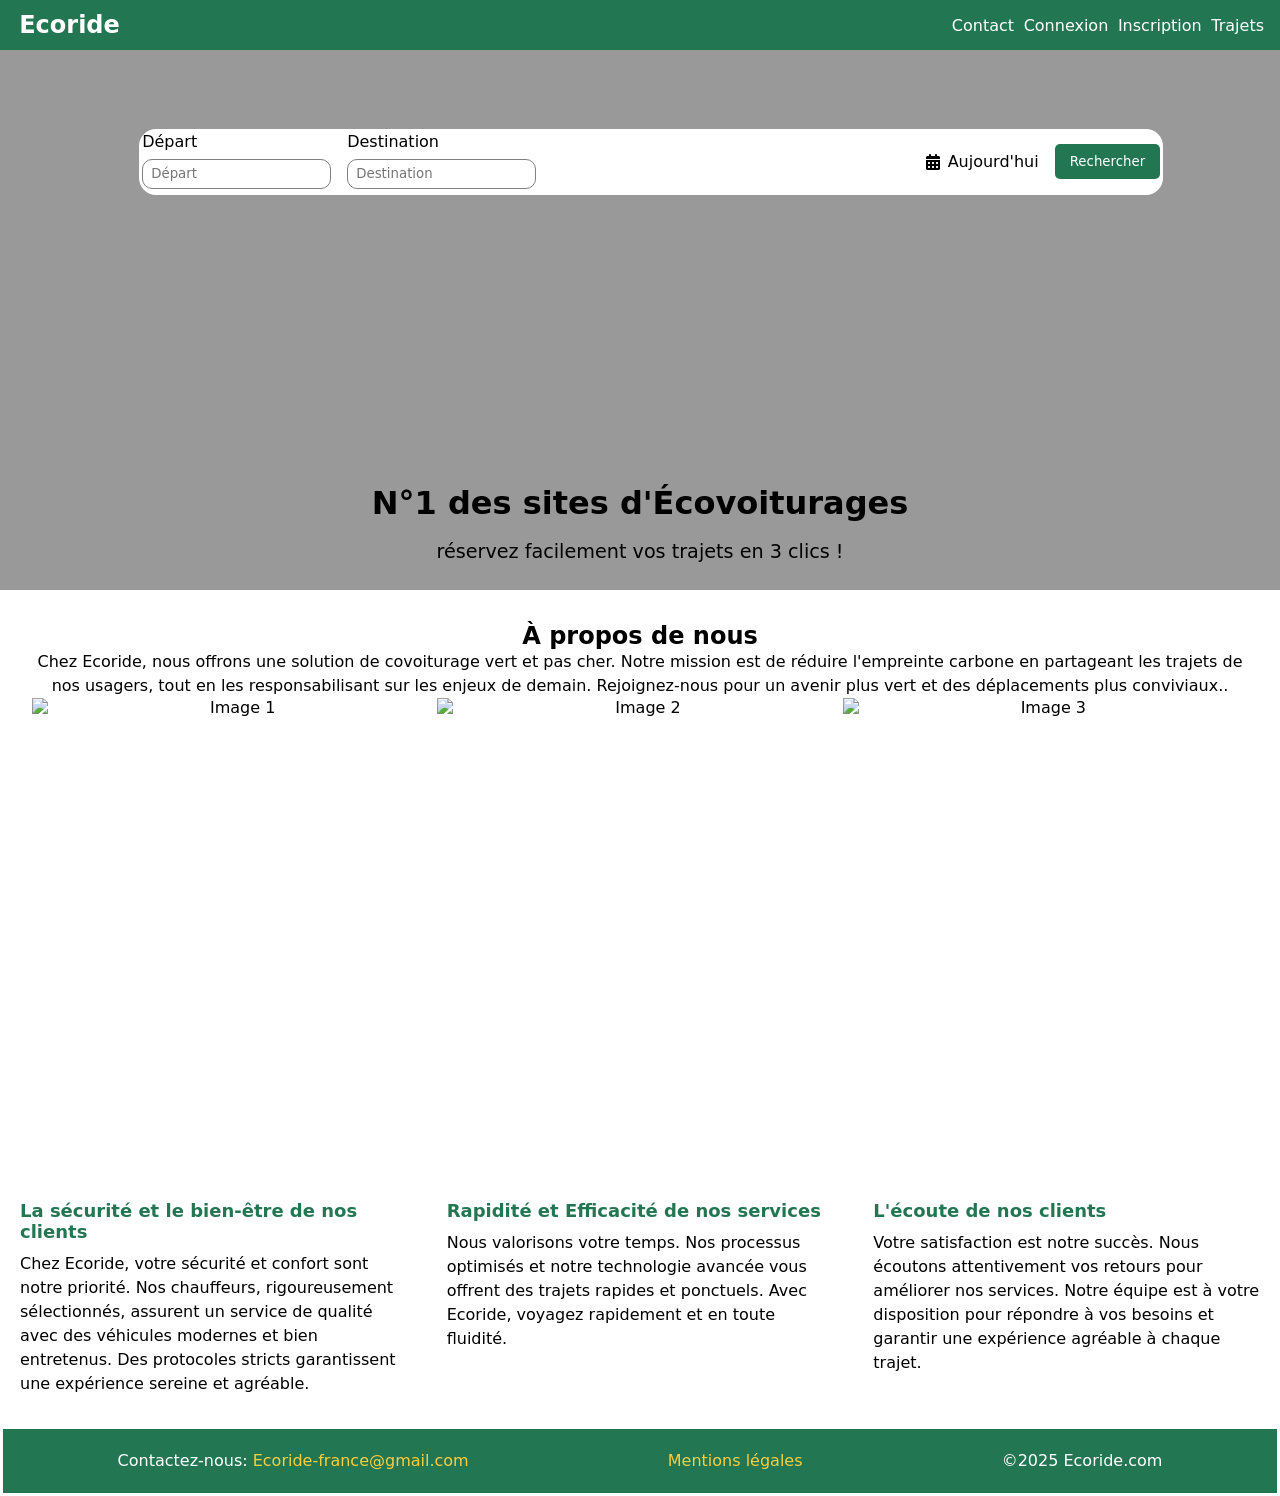
==== index.html @ 4338648e "Pending changes exported from your codespace" ====
<!DOCTYPE html>
<html lang="fr">

<head>
  <meta charset="UTF-8" />
  <meta name="viewport" content="width=device-width, initial-scale=1.0" />
  <title>Page d'accueil - Covoiturage</title>
  <link rel="stylesheet" href="style.css" />
  <link rel="stylesheet" href="https://cdnjs.cloudflare.com/ajax/libs/font-awesome/6.0.0-beta3/css/all.min.css">
</head>

<body>

  <!-- ===== HEADER / MENU ===== -->
  <header>
    <nav class="navbar">
      <div class="logo-container">
        <a href="index.html" class="logo">Ecoride</a>
      </div>

      <button class="burger">
        <div class="line"></div>
        <div class="line"></div>
        <div class="line"></div>
      </button>

      <!-- Barre de recherche -->
      <div class="search-container">
        <div class="search-inputs">
          <div class="input-group">
            <label for="depart">Départ</label>
            <input type="text" id="depart" placeholder="Départ">
          </div>
          <div class="input-group">
            <label for="destination">Destination</label>
            <input type="text" id="destination" placeholder="Destination">
          </div>
        </div>
        <div class="search-options">
          <div class="option-group">
            <i class="fas fa-calendar-alt"></i>
            <label>Aujourd'hui</label>
          </div>
        </div>
        <button class="search-button">Rechercher</button>
      </div>

      <!-- Menu de navigation -->
      <ul class="nav-links">
        <li><a href="contact/contact.html">Contact</a></li>
        <li><a href="connexion/connexion.html">Connexion</a></li>
        <li><a href="inscription/inscription.html">Inscription</a></li>
        <li><a href="trajets/trajets.html">Trajets</a></li>
      </ul>
    </nav>
  </header>

  <section class="hero">
    <div class="hero-overlay">
      <div class="hero-content">
        <h1>N°1 des sites d'Écovoiturages</h1>
        <p>réservez facilement vos trajets en 3 clics !</p>
      </div>
    </div>
  </section>

  <section class="presentation">
    <h1>À propos de nous</h1>
    <p>
      Chez Ecoride, nous offrons une solution de covoiturage vert et pas cher. Notre mission est de réduire l'empreinte carbone en partageant les trajets de nos usagers, tout en les responsabilisant sur les enjeux de demain. Rejoignez-nous pour un avenir plus vert et des déplacements plus conviviaux..
    </p>
    <div class="images-container">
      <img src="https://via.placeholder.com/300x200" alt="Image 1" />
      <img src="https://via.placeholder.com/300x200" alt="Image 2" />
      <img src="https://via.placeholder.com/300x200" alt="Image 3" />
    </div>
  </section>

  <div class="container">
    <section class="securite">
      <div class="securite-content">
        <h2>La sécurité et le bien-être de nos clients</h2>
        <p>Chez Ecoride, votre sécurité et confort sont notre priorité. Nos chauffeurs, rigoureusement sélectionnés,
          assurent un service de qualité avec des véhicules modernes et bien entretenus. Des protocoles stricts
          garantissent une expérience sereine et agréable.</p>
      </div>
    </section>

    <section class="rapidite">
      <div class="rapidite-content">
        <h2>Rapidité et Efficacité de nos services</h2>
        <p>Nous valorisons votre temps. Nos processus optimisés et notre technologie avancée vous offrent des
          trajets rapides et ponctuels. Avec Ecoride, voyagez rapidement et en toute fluidité.</p>
      </div>
    </section>

    <section class="ecoute">
      <div class="ecoute-content">
        <h2>L'écoute de nos clients</h2>
        <p>Votre satisfaction est notre succès. Nous écoutons attentivement vos retours pour améliorer nos services.
          Notre équipe est à votre disposition pour répondre à vos besoins et garantir une expérience agréable à
          chaque trajet.</p>
      </div>
    </section>
  </div>

  <footer>
    <p class="pf">Contactez-nous:<a href="mailto:Ecoride-france@gmail.com"> Ecoride-france@gmail.com</a></p>
    <p><a href="#">Mentions légales</a></p>
    <p>©2025 Ecoride.com</p>
  </footer>

  <script src="script.js"></script>
</body>

</html>
---- style.css ----
* {
    margin: 0;
    padding: 0;
    box-sizing: border-box;
    font-family: system-ui, -apple-system, BlinkMacSystemFont, 'Segoe UI', Roboto, Oxygen, Ubuntu, Cantarell, 'Open Sans', 'Helvetica Neue', sans-serif;
  }
  
  body {
    background-color: white;
    color: black;
    overflow-x: hidden;
  }
  
  /* ===== NAVBAR ===== */
  header {
    background-color: #227752;
    padding: 0.7rem;
    position: relative;
  }
  
  .navbar {
    display: flex;
    align-items: center;
    justify-content: space-between;
  }
  
  .logo-container .logo {
    color: white;
    text-decoration: none;
    font-weight: bold;
    font-size: 1.5rem;
    padding: 0.5rem;
  }
  
  .search-container {
    position: absolute;
    top: 1%;
    width: 80%;
    background: white;
    padding: 3px;
    margin: 10%;
    border-radius: 17px;
    display: flex;
    justify-content: space-between;
    align-items: center;
    flex-wrap: wrap;
    z-index: 1;
  }
  
  .search-container input {
    padding: 4px;
    border: none;
    border-radius: 50px;
    height: 50%;
  
  }
  
  .search-button {
    background: #227752;
    color: white;
    border: none;
    padding: 10px 15px;
    cursor: pointer;
    border-radius: 5px;
  }
  
  .search-inputs {
    display: flex;
    flex-wrap: wrap;
    flex: 1;
  }
  
  .input-group {
    display: flex;
    flex-direction: column;
    margin-right: 1rem;
  }
  
  .input-group label {
    color: black;
    margin-bottom: 0.5rem;
  }
  
  .input-group input {
    display: flex;
    flex-direction: column;
    padding: 0.5rem;
    border: 1px solid grey;
    border-radius: 10px;
  }
  
  .search-options {
    display: flex;
    align-items: center;
    margin-right: 1rem;
  }
  
  .option-group {
    display: flex;
    align-items: center;
    color: black;
  }
  
  .option-group i {
    margin: 0.5rem;
  }
  
  .custom-icon {
    color: white;
    font-size: 1.5rem;
    margin-right: 0.5rem;
    background-color: #227752;
    border-radius: 100%;
  }
  
  li button {
    background: none;
    border: none;
    cursor: pointer;
    padding: 0;
    outline: none;
  }
  
  .nav-links {
    list-style: none;
    display: flex;
  }
  
  .nav-links a {
    color: white;
    text-decoration: none;
    font-weight: 500;
    padding: 0.3rem;
    background: linear-gradient(to right, #f9cd3e 0%, #f9cd3e 100%) no-repeat left bottom 2px / 0% 2px;
    transition: background-size 0.27s ease-in-out;
  }
  
  .nav-links a:hover {
    background-size: 100% 2px;
    text-decoration: none;
  }
  
  /* ===== HERO SECTION ===== */
  .hero {
    position: relative;
    background: url('chemin-de-ton-image.jpg') no-repeat center/cover;
    height: 60vh;
    display: flex;
    align-items: center;
    justify-content: center;
  }
  
  .hero-overlay {
    position: absolute;
    width: 100%;
    height: 100%;
    background: rgba(0, 0, 0, 0.4);
    display: flex;
    flex-direction: column;
    align-items: center;
    justify-content: center;
  }
  
  .hero-content {
    position: relative;
    z-index: 1;
    color: white;
    text-align: center;
    top: 50%;
    transform: translateY(-50%);
  }
  
  .hero-content h1 {
    font-size: 2rem;
    color: black;
    margin-bottom: 1rem;
  }
  
  .hero-content p {
    color: black;
    font-size: 1.2rem;
    margin-bottom: 1.5rem;
  }
  
  /* ===== PRESENTATION ===== */
  .presentation {
    padding: 2rem;
    text-align: center;
  }
  
  .container {
    display: flex;
    flex-direction: row;
  }
  
  .container section {
    flex: 1;
    padding: 20px;
    padding-bottom: 30px;
    box-sizing: border-box;
  }
  
  h2 {
    font-size: 18px;
    margin-bottom: 10px;
    color: #227752;
  }
  
  p {
    font-size: 16px;
    line-height: 1.5;
  }
  
  .images-container {
    display: flex;
    justify-content: space-between;
  }
  
  .images-container img {
    height: 50vh;
    width: 50vw; 
  }
  
  footer {
    display: flex;
    flex-direction: row;
    text-align: center;
    justify-content: space-around;
    padding: 15px;
    margin: 3px;
    background-color: #227752;
    color: white;
  }
  
  a {
    color: #f9cd3e;
    text-decoration: none;
  }
  
  footer p {
    margin: 5px;
  }
  
  a:hover {
    text-decoration: underline;
  }
  
  .burger {
    display: none;
    flex-direction: column;
    cursor: pointer;
    padding: 10px;
    background-color: #227752;
    border: none;
  }
  
  .burger div {
    width: 25px;
    height: 3px;
    margin: 4px 0;
    border-radius: 2px;
    border: solid 2px white;
  }
  
  /* ===== MEDIA QUERIES ===== */
  @media (max-width: 777px) {
    .container {
      flex-direction: column;
    }
  
    .container section {
      flex: none;
      margin-bottom: 20px;
    }
  
    .hero-content h1 {
      font-size: 22px;
      color: black;
      margin-bottom: 1rem;
    }
  
    .hero-content p {
      color: black;
      font-size: 12px;
      margin-bottom: 1.5rem;
    }
  
    h2 {
      font-size: 15px;
    }
  
    p {
      font-size: 12px;
    }
  
    .images-container {
      flex-direction: column;
      align-items: center;
    }
  
    .images-container img {
      height: 50vh;
      width: 50vw;
      margin-bottom: 10px; 
    }
  
    footer {
      flex-direction: column;
      justify-content: space-around;
      padding: 3px;
      margin: 3px;
    }
  
    footer p {
      margin: 0;
    }
  
    .nav-links {
      position: absolute;
      right: 0px;
      height: 92vh;
      top: 60px;
      background-color: #227752;
      flex-direction: column;
      width: 50%;
      transform: translateX(100%);
      transition: transform 0.5s ease-in-out;
    }
  
    .nav-links.active {
      transform: translateX(0%);
      z-index: 2;
    }
  
    .nav-links li {
      text-align: center;
      margin: 10px 0;
    }
  
    .burger {
      display: flex;
    }
  
    .search-container {
      position: absolute;
      top: 66%;
      width: 80%;
      background: white;
      padding: 3px;
      margin: 10%;
      border-radius: 17px;
      display: flex;
      justify-content: space-between;
      align-item: center;
      flex-wrap: wrap;
      z-index: 1;
    }
  
    .search-inputs {
      width: 100%;
      padding: 0.5px;
    }
  
    .input-group {
      width: 100%;
      margin-bottom: 2px;
      padding: 2px;
    }
  
    .input-group input {
      width: 100%;
      padding: 5px;
      font-size: 0.7rem;
    }
  
    .search-options {
      width: 100%;
      margin-top: 8px;
      padding: 2px;
    }
  
    .search-button {
      align-self: center;
      width: 75%;
      padding: 8px;
      font-size: 0.9rem;
      margin-top: 15px;
      margin: auto;
  
    }
  }
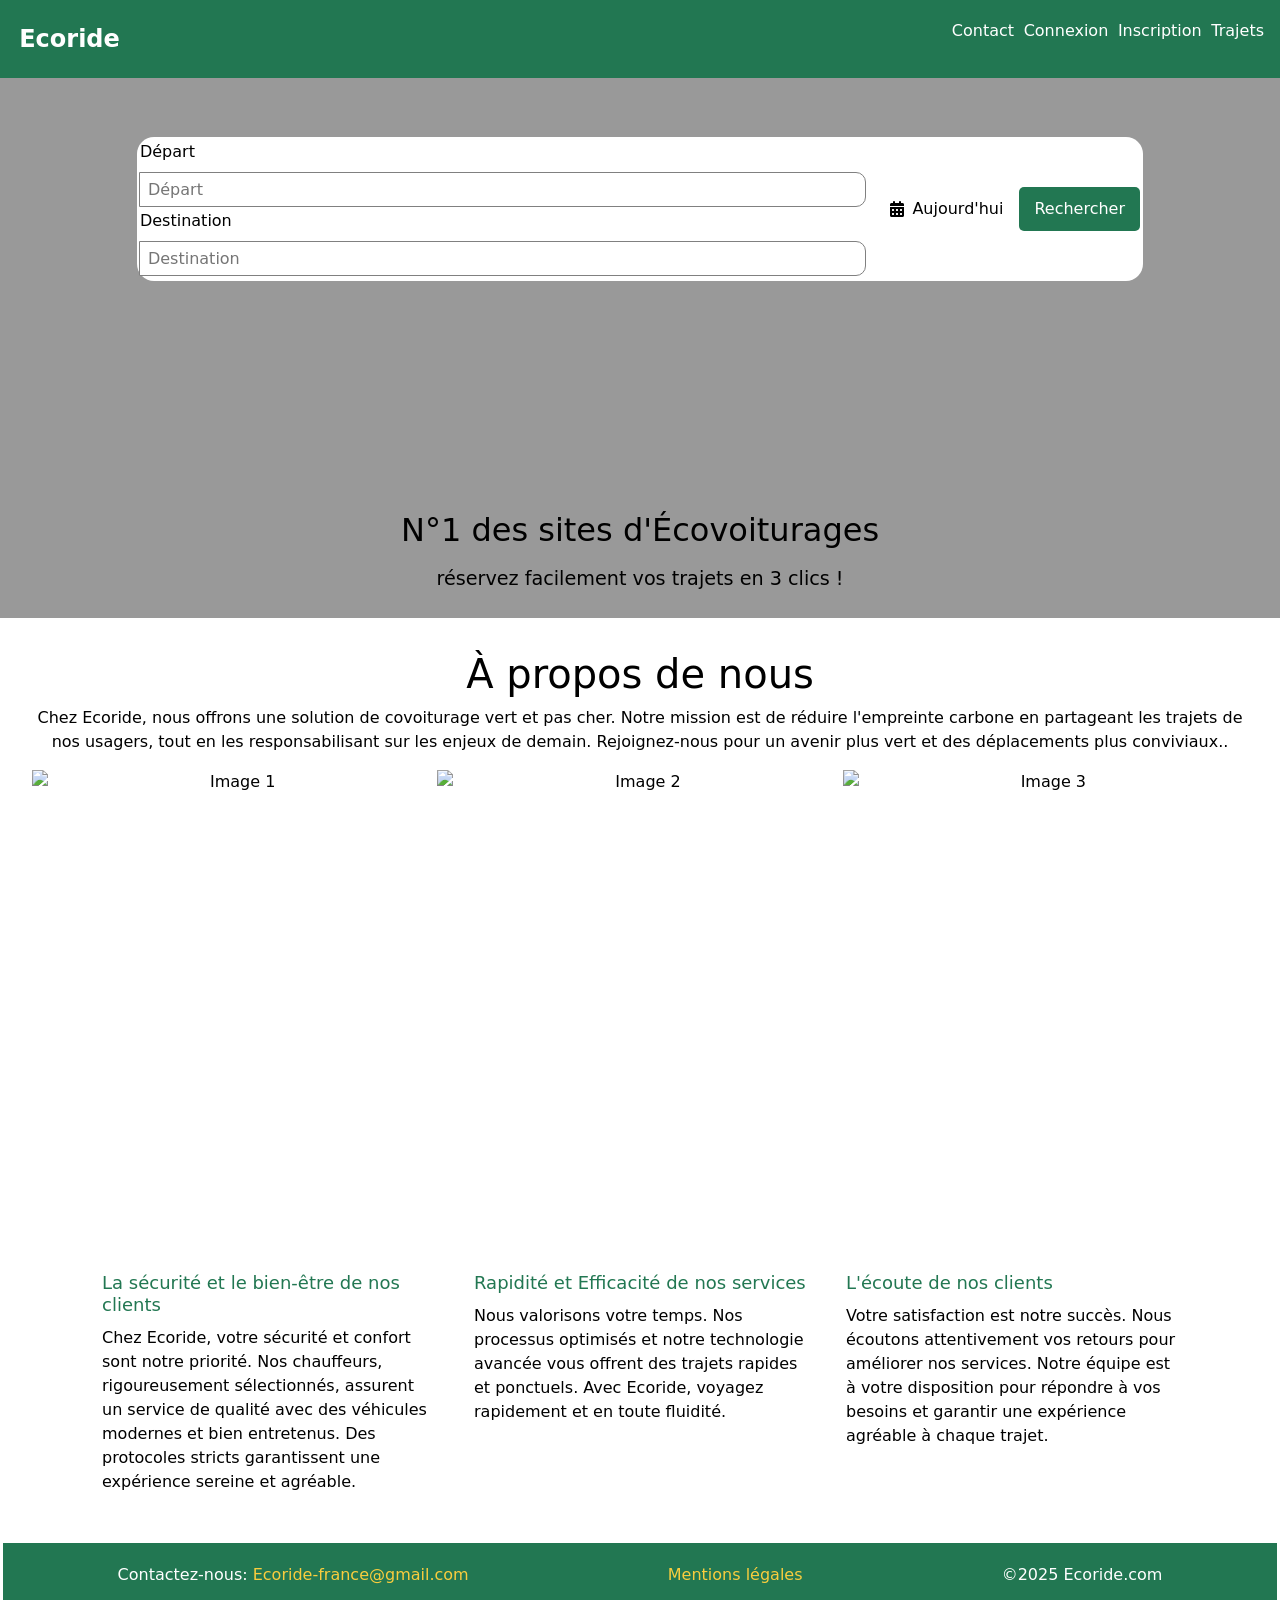
==== commit 8867b17b: "test navbar bootstrap" ====
--- a/index.html
+++ b/index.html
@@ -5,6 +5,7 @@
   <meta charset="UTF-8" />
   <meta name="viewport" content="width=device-width, initial-scale=1.0" />
   <title>Page d'accueil - Covoiturage</title>
+  <link href="https://cdn.jsdelivr.net/npm/bootstrap@5.3.5/dist/css/bootstrap.min.css" rel="stylesheet" integrity="sha384-SgOJa3DmI69IUzQ2PVdRZhwQ+dy64/BUtbMJw1MZ8t5HZApcHrRKUc4W0kG879m7" crossorigin="anonymous">
   <link rel="stylesheet" href="style.css" />
   <link rel="stylesheet" href="https://cdnjs.cloudflare.com/ajax/libs/font-awesome/6.0.0-beta3/css/all.min.css">
 </head>
@@ -13,11 +14,43 @@
 
   <!-- ===== HEADER / MENU ===== -->
   <header>
+    
     <nav class="navbar">
       <div class="logo-container">
         <a href="index.html" class="logo">Ecoride</a>
       </div>
-
+<!--
+      <nav class="navbar navbar-expand-lg bg-body-tertiary">
+  <div class="container-fluid">
+    <a class="navbar-brand" href="#">Navbar</a>
+    <button class="navbar-toggler" type="button" data-bs-toggle="collapse" data-bs-target="#navbarNavDropdown" aria-controls="navbarNavDropdown" aria-expanded="false" aria-label="Toggle navigation">
+      <span class="navbar-toggler-icon"></span>
+    </button>
+    <div class="collapse navbar-collapse" id="navbarNavDropdown">
+      <ul class="navbar-nav">
+        <li class="nav-item">
+          <a class="nav-link active" aria-current="page" href="#">Ecoride</a>
+        </li>
+        <li class="nav-item">
+          <a class="nav-link" href="contact/contact.html">Contact</a>
+        </li>
+        <li class="nav-item">
+          <a class="nav-link" href="connexion/connexion.html">Connexion</a>
+        </li>
+        <li class="nav-item dropdown">
+          <a class="nav-link dropdown-toggle" href="#" role="button" data-bs-toggle="dropdown" aria-expanded="false">
+            Dropdown link
+          </a>
+          <ul class="dropdown-menu">
+            <li><a class="dropdown-item" href="#">Action</a></li>
+            <li><a class="dropdown-item" href="#">Another action</a></li>
+            <li><a class="dropdown-item" href="#">Something else here</a></li>
+          </ul>
+        </li>
+      </ul>
+    </div>
+  </div>
+</nav> -->
       <button class="burger">
         <div class="line"></div>
         <div class="line"></div>
